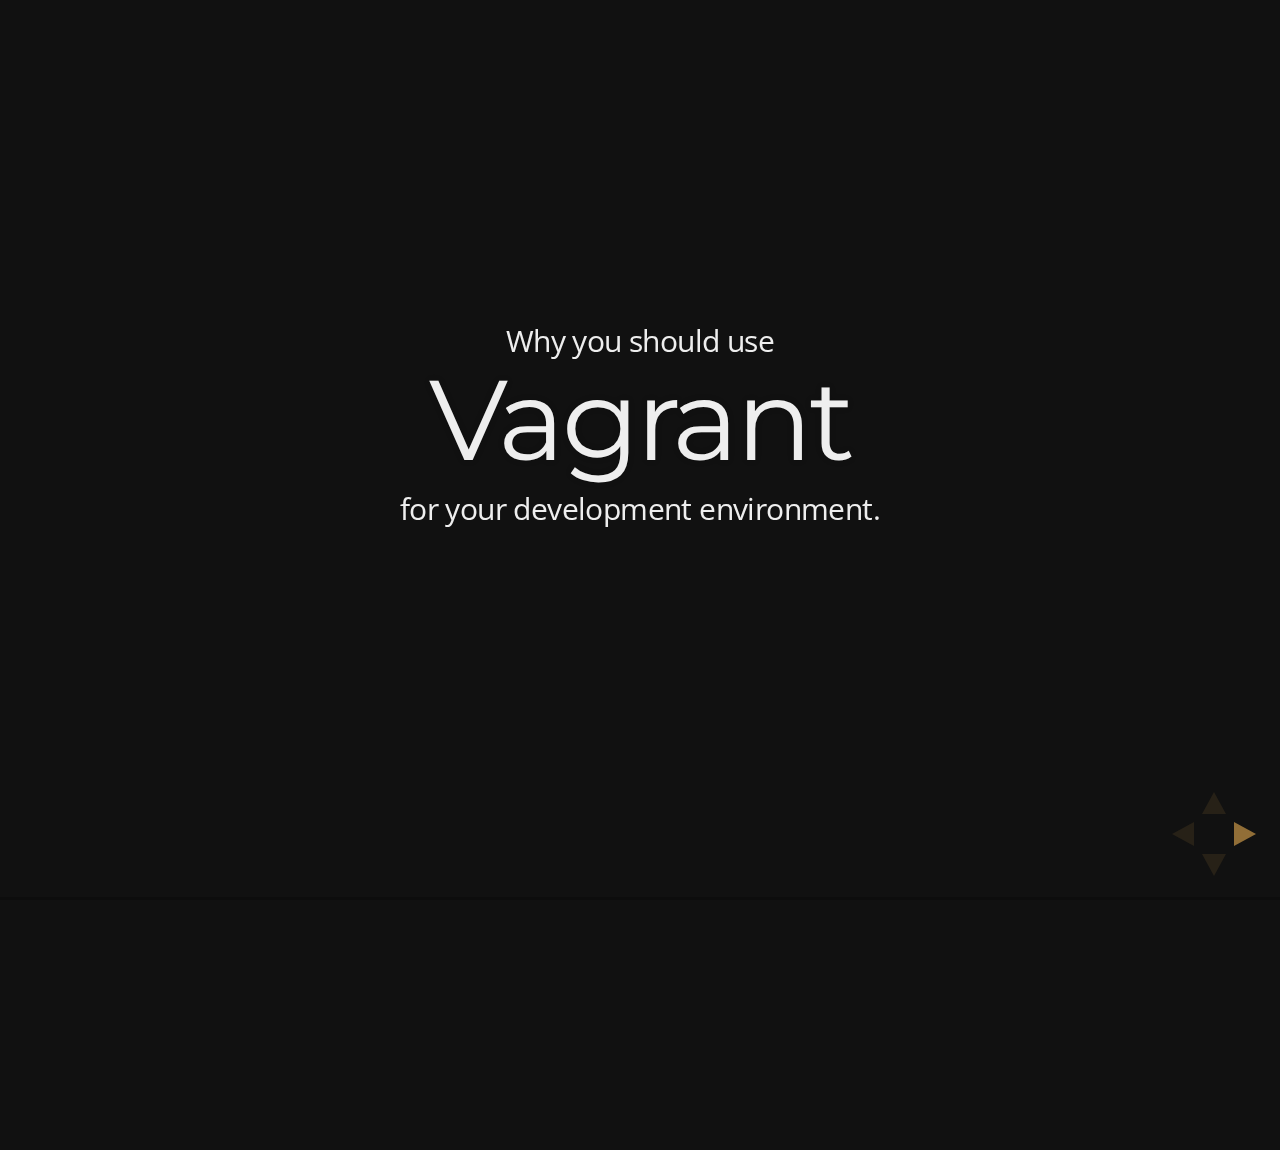
==== index.html @ fb991cac "Setup reveal.js for presentation." ====
<!DOCTYPE html>
<html lang='en-us'>
<head>
  <meta charset='utf-8'>
  <title>Development with Vagrant - Presentation by Alan Peabody</title>
  <link rel='stylesheet' href='css/reveal.min.css'>
  <link rel='stylesheet' href='css/night.css' id='theme'>
  <link rel='stylesheet' href='css/zenburn.css'>
</head>
<body>
  <div class='reveal'>
    <div class='slides'>


      <section>
        <p>Why you should use</p>
        <h1>Vagrant</h1>
        <p>for your development environment.</p>
      </section>


      <section>
        <p>Because it is awesome</p>
      </section>

      <section>
        <p>End.</p>
      </section>
    </div>
  </div>

  <div class='progress'><span></span></div>

  <script src='js/highlight.js'></script>
  <script src='js/head.min.js'></script>
  <script src='js/reveal.min.js'></script>
  <script>
    Reveal.initialize({
      // Display controls in the bottom right corner
      controls: true,
      // Display a presentation progress bar
      progress: true,
      // Push each slide change to the browser history
      history: true,
      // Enable keyboard shortcuts for navigation
      keyboard: true,
      // Enable the slide overview mode
      overview: true,
      // Vertical centering of slides
      center: true,
      // Apply a 3D roll to links on hover
      rollingLinks: false,
      // Transition style
      transition: 'linear', // default/cube/page/concave/zoom/linear/fade/none
      theme: 'night',

      dependencies: [
        // Syntax highlight for <code> elements
        { src: 'js/highlight.js', async: true, callback: function() { hljs.initHighlightingOnLoad(); } }
      ]
    });
  </script>
</body>
</html>
---- css/night.css ----
@import url(http://fonts.googleapis.com/css?family=Montserrat:700);
@import url(http://fonts.googleapis.com/css?family=Open+Sans:400,700,400italic,700italic);
/**
 * Black theme for reveal.js.
 * 
 * Copyright (C) 2011-2012 Hakim El Hattab, http://hakim.se
 */
/*********************************************
 * GLOBAL STYLES
 *********************************************/
body {
  background: #111111;
  background-color: #111111;
}

.reveal {
  font-family: "Open Sans", Times, "Times New Roman", serif;
  font-size: 30px;
  font-weight: 200;
  letter-spacing: -0.02em;
  color: #eeeeee;
}

::selection {
  color: white;
  background: #e7ad52;
  text-shadow: none;
}

/*********************************************
 * HEADERS
 *********************************************/
.reveal h1,
.reveal h2,
.reveal h3,
.reveal h4,
.reveal h5,
.reveal h6 {
  margin: 0 0 20px 0;
  color: #eeeeee;
  font-family: "Montserrat", Impact, sans-serif;
  line-height: 0.9em;
  letter-spacing: -0.03em;
  text-transform: none;
  text-shadow: none;
}

.reveal h1 {
  text-shadow: 0px 0px 6px rgba(0, 0, 0, 0.2);
}

/*********************************************
 * LINKS
 *********************************************/
.reveal a:not(.image) {
  color: #e7ad52;
  text-decoration: none;
  -webkit-transition: color .15s ease;
  -moz-transition: color .15s ease;
  -ms-transition: color .15s ease;
  -o-transition: color .15s ease;
  transition: color .15s ease;
}

.reveal a:not(.image):hover {
  color: #f3d7ac;
  text-shadow: none;
  border: none;
}

.reveal .roll span:after {
  color: #fff;
  background: #d08a1d;
}

/*********************************************
 * IMAGES
 *********************************************/
.reveal section img {
  margin: 15px 0px;
  background: rgba(255, 255, 255, 0.12);
  border: 4px solid #eeeeee;
  box-shadow: 0 0 10px rgba(0, 0, 0, 0.15);
  -webkit-transition: all .2s linear;
  -moz-transition: all .2s linear;
  -ms-transition: all .2s linear;
  -o-transition: all .2s linear;
  transition: all .2s linear;
}

.reveal a:hover img {
  background: rgba(255, 255, 255, 0.2);
  border-color: #e7ad52;
  box-shadow: 0 0 20px rgba(0, 0, 0, 0.55);
}

/*********************************************
 * NAVIGATION CONTROLS
 *********************************************/
.reveal .controls div.navigate-left,
.reveal .controls div.navigate-left.enabled {
  border-right-color: #e7ad52;
}

.reveal .controls div.navigate-right,
.reveal .controls div.navigate-right.enabled {
  border-left-color: #e7ad52;
}

.reveal .controls div.navigate-up,
.reveal .controls div.navigate-up.enabled {
  border-bottom-color: #e7ad52;
}

.reveal .controls div.navigate-down,
.reveal .controls div.navigate-down.enabled {
  border-top-color: #e7ad52;
}

.reveal .controls div.navigate-left.enabled:hover {
  border-right-color: #f3d7ac;
}

.reveal .controls div.navigate-right.enabled:hover {
  border-left-color: #f3d7ac;
}

.reveal .controls div.navigate-up.enabled:hover {
  border-bottom-color: #f3d7ac;
}

.reveal .controls div.navigate-down.enabled:hover {
  border-top-color: #f3d7ac;
}

/*********************************************
 * PROGRESS BAR
 *********************************************/
.reveal .progress {
  background: rgba(0, 0, 0, 0.2);
}

.reveal .progress span {
  background: #e7ad52;
  -webkit-transition: width 800ms cubic-bezier(0.26, 0.86, 0.44, 0.985);
  -moz-transition: width 800ms cubic-bezier(0.26, 0.86, 0.44, 0.985);
  -ms-transition: width 800ms cubic-bezier(0.26, 0.86, 0.44, 0.985);
  -o-transition: width 800ms cubic-bezier(0.26, 0.86, 0.44, 0.985);
  transition: width 800ms cubic-bezier(0.26, 0.86, 0.44, 0.985);
}
---- css/zenburn.css ----
/*

Zenburn style from voldmar.ru (c) Vladimir Epifanov <voldmar@voldmar.ru>
based on dark.css by Ivan Sagalaev

*/

pre code {
  display: block; padding: 0.5em;
  background: #3F3F3F;
  color: #DCDCDC;
}

pre .keyword,
pre .tag,
pre .django .tag,
pre .django .keyword,
pre .css .class,
pre .css .id,
pre .lisp .title {
  color: #E3CEAB;
}

pre .django .template_tag,
pre .django .variable,
pre .django .filter .argument {
  color: #DCDCDC;
}

pre .number,
pre .date {
  color: #8CD0D3;
}

pre .dos .envvar,
pre .dos .stream,
pre .variable,
pre .apache .sqbracket {
  color: #EFDCBC;
}

pre .dos .flow,
pre .diff .change,
pre .python .exception,
pre .python .built_in,
pre .literal,
pre .tex .special {
  color: #EFEFAF;
}

pre .diff .chunk,
pre .ruby .subst {
  color: #8F8F8F;
}

pre .dos .keyword,
pre .python .decorator,
pre .class .title,
pre .haskell .label,
pre .function .title,
pre .ini .title,
pre .diff .header,
pre .ruby .class .parent,
pre .apache .tag,
pre .nginx .built_in,
pre .tex .command,
pre .input_number {
    color: #efef8f;
}

pre .dos .winutils,
pre .ruby .symbol,
pre .ruby .symbol .string,
pre .ruby .symbol .keyword,
pre .ruby .symbol .keymethods,
pre .ruby .string,
pre .ruby .instancevar {
  color: #DCA3A3;
}

pre .diff .deletion,
pre .string,
pre .tag .value,
pre .preprocessor,
pre .built_in,
pre .sql .aggregate,
pre .javadoc,
pre .smalltalk .class,
pre .smalltalk .localvars,
pre .smalltalk .array,
pre .css .rules .value,
pre .attr_selector,
pre .pseudo,
pre .apache .cbracket,
pre .tex .formula {
  color: #CC9393;
}

pre .shebang,
pre .diff .addition,
pre .comment,
pre .java .annotation,
pre .template_comment,
pre .pi,
pre .doctype {
  color: #7F9F7F;
}

pre .xml .css,
pre .xml .javascript,
pre .xml .vbscript,
pre .tex .formula {
  opacity: 0.5;
}
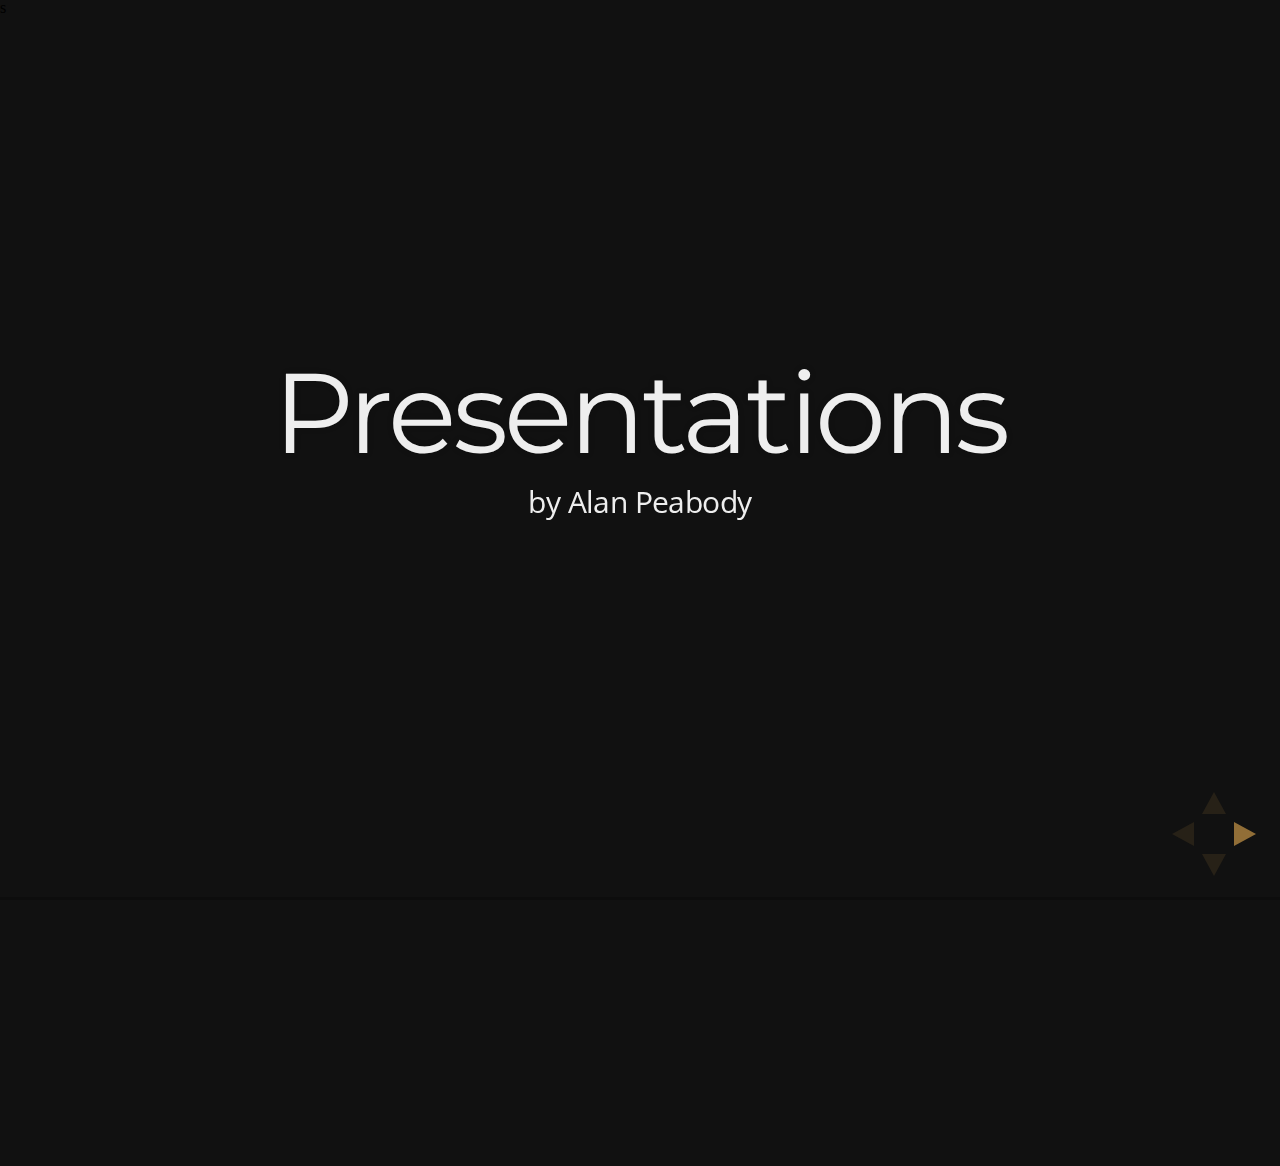
==== commit bf6685e2: "Presentations do not need ssl." ====
--- a/index.html
+++ b/index.html
@@ -1,8 +1,8 @@
 <!DOCTYPE html>
-<html lang='en-us'>
+<html lang='en-us'>s
 <head>
   <meta charset='utf-8'>
-  <title>Development with Vagrant - Presentation by Alan Peabody</title>
+  <title>Presentation by Alan Peabody</title>
   <link rel='stylesheet' href='css/reveal.min.css'>
   <link rel='stylesheet' href='css/night.css' id='theme'>
   <link rel='stylesheet' href='css/zenburn.css'>
@@ -13,19 +13,28 @@
 
 
       <section>
-        <p>Why you should use</p>
-        <h1>Vagrant</h1>
-        <p>for your development environment.</p>
-      </section>
-
-
-      <section>
-        <p>Because it is awesome</p>
+        <h1>Presentations</h1>
+        <p>by Alan Peabody</p>
       </section>
 
       <section>
-        <p>End.</p>
+        <h2><a href='https://github.com/alanpeabody/Vim-for-Rails-Developers'>Vim For Rails</a></h2>
+        <p>First BTVWag, September 29th, 2010.</p>
+        <p>Presented in Vim</p>
       </section>
+
+      <section>
+        <h2><a href='https://speakerdeck.com/beerlington/behavior-driven-development'>Behavior Driven Development</a></h2>
+        <p>BTVWag, October 26th, 2011.</p>
+        <p>Co-Presented w/ Pete Brown. Slides authored by Pete Brown</p>
+      </section>
+
+      <section>
+        <h2>Upcoming presentations</h2>
+        <ul>
+          <li><a href='http://alanpeabody.com/presentations/vagrant-for-development/'>Development with Vagrant</a></li>
+          <li><a href='http://alanpeabody.com/presentations/introduction-to-elixir/'>Introduction to Elixir and FP for the web.</a></li>
+        </ul>
     </div>
   </div>
 
